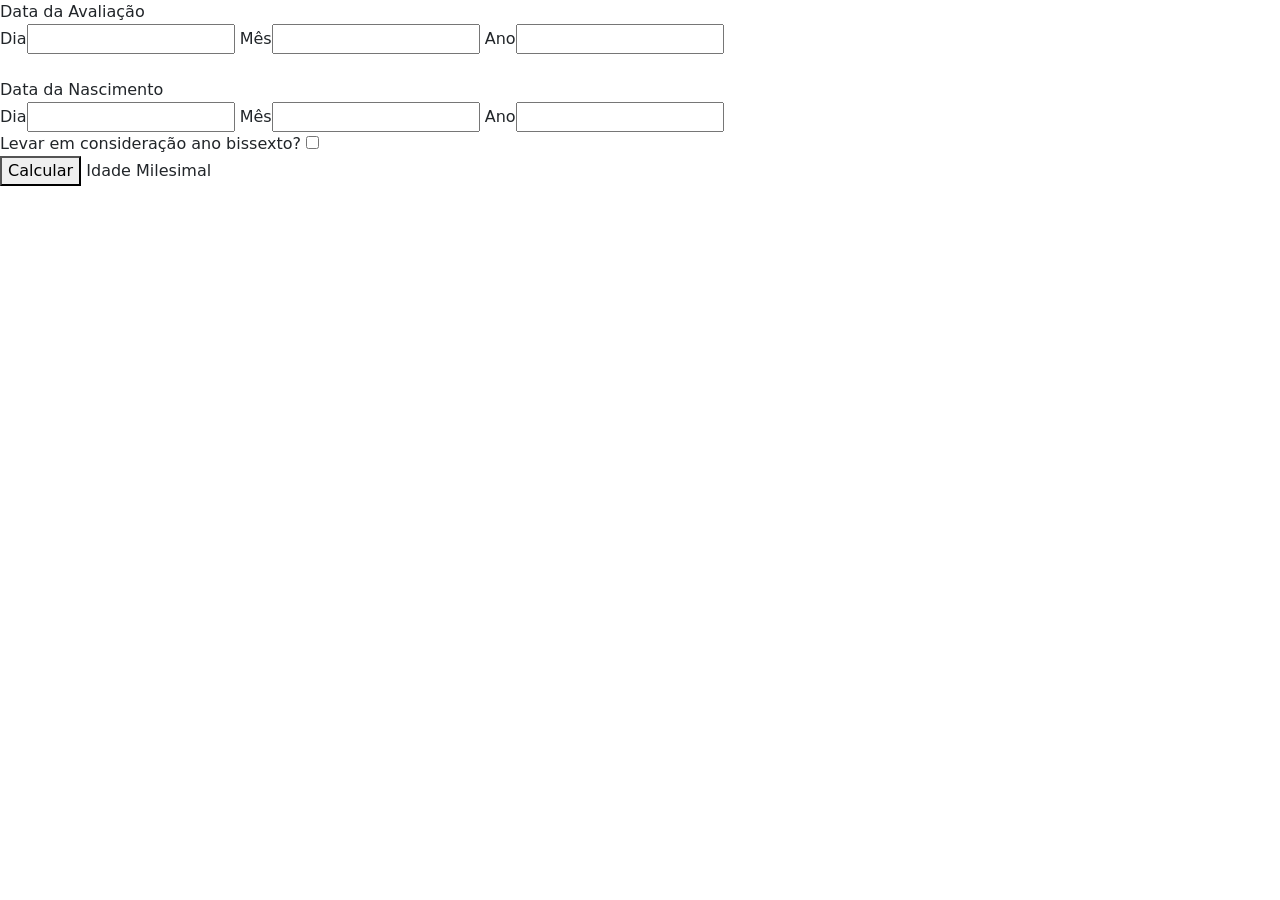
==== Miron/modulo-idade/idade.html @ f520bd17 "Versão inicial" ====
<!DOCTYPE html>
<html lang="pt-br">
<head>
    <meta charset="UTF-8">
    <meta name="viewport" content="width=device-width, initial-scale=1.0">
    <link rel="stylesheet" href="/style.css">
    <link href="https://cdn.jsdelivr.net/npm/bootstrap@5.3.8/dist/css/bootstrap.min.css" rel="stylesheet" integrity="sha384-sRIl4kxILFvY47J16cr9ZwB07vP4J8+LH7qKQnuqkuIAvNWLzeN8tE5YBujZqJLB" crossorigin="anonymous">
    <title>Miron</title>
</head>
<body>
    <header><span id="header-top"></span></header>
    <main>
        <form action="">
            <label for="">Data da Avaliação</label>
                <div>
                    <label for="">Dia</label><input id="dia-avaliacao" type="number">
                    <label for="">Mês</label><input id="mes-avaliacao" type="number">
                    <label for="">Ano</label><input id="ano-avaliacao" type="number">
                </div>
                <br>
            <label for="">Data da Nascimento</label>
                <div>
                    <label for="">Dia</label><input id="dia-nascimento" type="number">
                    <label for="">Mês</label><input id="mes-nascimento" type="number">
                    <label for="">Ano</label><input id="ano-nascimento" type="number">
                </div>
                <div class="bissexto">
                    <label for="ano-bissexto">Levar em consideração ano bissexto?</label>
                    <input id="ano-bissexto" type="checkbox">
                </div>
        </form>
        <button onclick="calcularIdade()">Calcular</button>
                <span>Idade Milesimal</span>
                <span id="idade-real"></span>
            </div>
        </div>
    </main>
</body>
<script src="/script.js"></script>
</html>
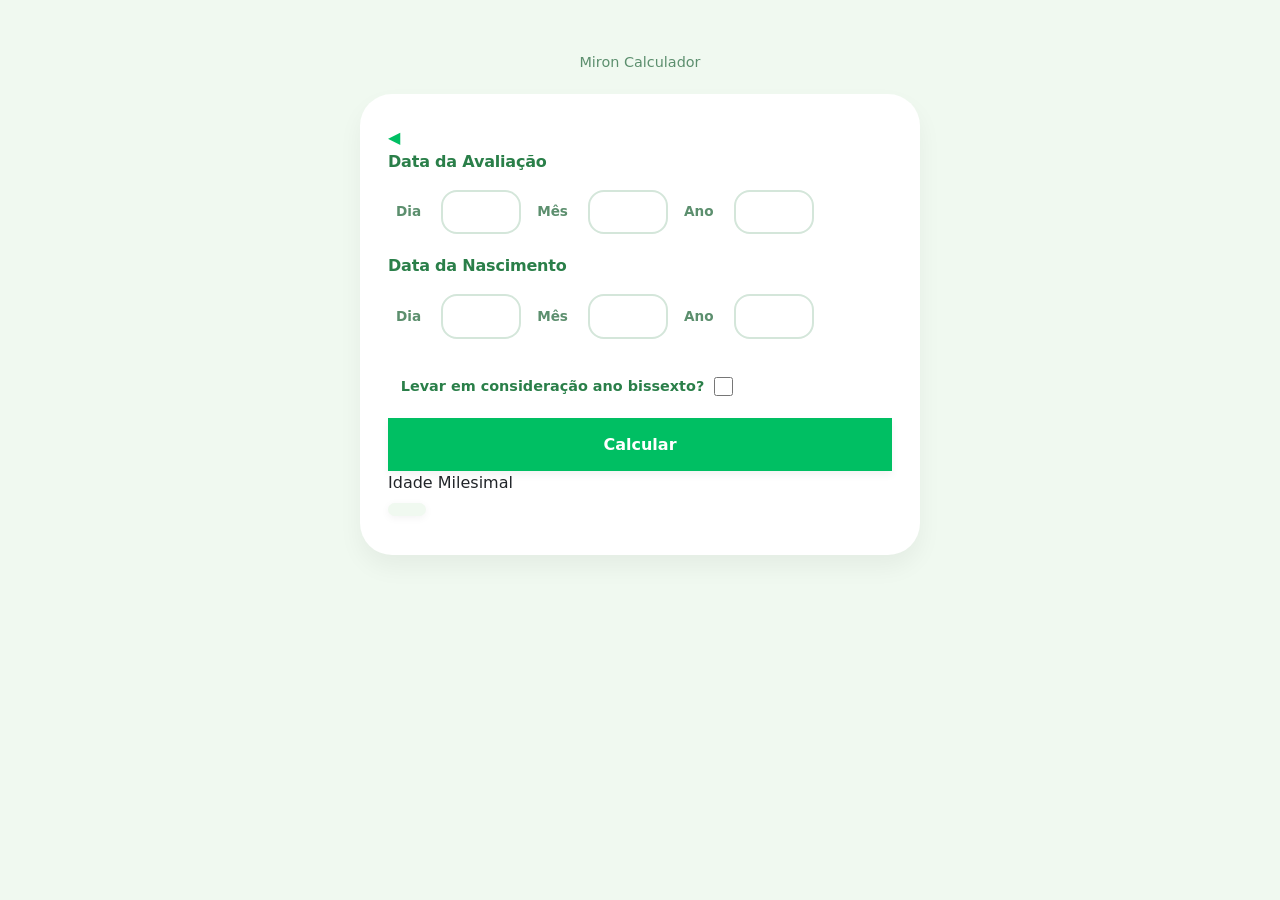
==== commit acc29932: "Versão 1.2 Adicionado módulo IMC corrigido" ====
--- a/Miron/modulo-idade/idade.html
+++ b/Miron/modulo-idade/idade.html
@@ -3,38 +3,45 @@
 <head>
     <meta charset="UTF-8">
     <meta name="viewport" content="width=device-width, initial-scale=1.0">
-    <link rel="stylesheet" href="/style.css">
+    <link rel="stylesheet" href="../style.css">
     <link href="https://cdn.jsdelivr.net/npm/bootstrap@5.3.8/dist/css/bootstrap.min.css" rel="stylesheet" integrity="sha384-sRIl4kxILFvY47J16cr9ZwB07vP4J8+LH7qKQnuqkuIAvNWLzeN8tE5YBujZqJLB" crossorigin="anonymous">
-    <title>Miron</title>
+    <title id="title"></title>
 </head>
-<body>
-    <header><span id="header-top"></span></header>
+<body id="body">
+    <header><a href="../index.html" id="header-top"></a></header>
     <main>
+        <a href="../index.html" id="botao-voltar">◀</a>
         <form action="">
             <label for="">Data da Avaliação</label>
-                <div>
-                    <label for="">Dia</label><input id="dia-avaliacao" type="number">
-                    <label for="">Mês</label><input id="mes-avaliacao" type="number">
-                    <label for="">Ano</label><input id="ano-avaliacao" type="number">
-                </div>
-                <br>
+            <div id="grupo-avaliacao">
+                <label for="dia-avaliacao">Dia</label>
+                <input id="dia-avaliacao" type="number">
+                <label for="mes-avaliacao">Mês</label>
+                <input id="mes-avaliacao" type="number">
+                <label for="ano-avaliacao">Ano</label>
+                <input id="ano-avaliacao" type="number">
+            </div>
+
             <label for="">Data da Nascimento</label>
-                <div>
-                    <label for="">Dia</label><input id="dia-nascimento" type="number">
-                    <label for="">Mês</label><input id="mes-nascimento" type="number">
-                    <label for="">Ano</label><input id="ano-nascimento" type="number">
-                </div>
-                <div class="bissexto">
-                    <label for="ano-bissexto">Levar em consideração ano bissexto?</label>
-                    <input id="ano-bissexto" type="checkbox">
-                </div>
+            <div id="grupo-nascimento">
+                <label for="dia-nascimento">Dia</label>
+                <input id="dia-nascimento" type="number">
+                <label for="mes-nascimento">Mês</label>
+                <input id="mes-nascimento" type="number">
+                <label for="ano-nascimento">Ano</label>
+                <input id="ano-nascimento" type="number">
+            </div>
+
+            <div id="grupo-bissexto" class="bissexto">
+                <label for="ano-bissexto">Levar em consideração ano bissexto?</label>
+                <input id="ano-bissexto" type="checkbox">
+            </div>
         </form>
+
         <button onclick="calcularIdade()">Calcular</button>
-                <span>Idade Milesimal</span>
-                <span id="idade-real"></span>
-            </div>
-        </div>
+        <span>Idade Milesimal</span><br>
+        <span id="idade-real" class="resultado"></span>
     </main>
 </body>
-<script src="/script.js"></script>
+<script src="../script.js"></script>
 </html>
--- a/Miron/style.css
+++ b/Miron/style.css
@@ -0,0 +1,242 @@
+/* ============================================
+   Estilos complementares – Paleta verde pastel
+   ============================================ */
+
+/* Corpo: fundo sólido, verde muito claro e fresco */
+#body {
+    background-color: #f0f9f0;   /* verde claríssimo, suave */
+    font-family: 'Poppins', 'Inter', system-ui, -apple-system, 'Segoe UI', Roboto, Helvetica, Arial, sans-serif;
+    padding: 2rem 1rem;
+    min-height: 100vh;
+}
+
+/* Container principal – cartão arredondado e leve */
+main {
+    background: #ffffff;
+    border-radius: 2rem;
+    box-shadow: 0 12px 24px rgba(0, 0, 0, 0.05);
+    max-width: 560px;
+    margin: 0 auto;
+    padding: 2rem 1.75rem;
+    transition: box-shadow 0.2s ease, transform 0.2s ease;
+}
+
+main:hover {
+    box-shadow: 0 18px 30px rgba(0, 0, 0, 0.08);
+    transform: translateY(-2px);
+}
+
+/* Títulos de seção – verde base */
+form > label {
+    font-weight: 700;
+    font-size: 1rem;
+    color: #2a7f49;              /* verde médio, base #00bf63 escurecido */
+    letter-spacing: -0.2px;
+    margin-bottom: 0.5rem;
+    display: block;
+}
+
+/* Grupos de inputs – fundo suave e arredondado */
+form div:not(.bissexto) {
+    display: flex;
+    gap: 1rem;
+    flex-wrap: wrap;
+    align-items: baseline;
+    margin-bottom: 0.75rem;
+    padding: 0.5rem;
+    border-radius: 1rem;
+}
+
+/* Labels dos campos – verde acinzentado pastel */
+form div:not(.bissexto) label {
+    font-size: 0.85rem;
+    font-weight: 600;
+    color: #5c8f6e;              /* verde acinzentado */
+    margin-right: 0.25rem;
+}
+
+/* Inputs numéricos – borda suave em verde pastel */
+input[type="number"] {
+    width: 5rem;
+    padding: 0.6rem 0.4rem;
+    border: 2px solid #d4e6da;    /* verde muito claro */
+    border-radius: 1rem;
+    font-size: 0.9rem;
+    font-family: inherit;
+    background: #ffffff;
+    transition: all 0.2s ease;
+    text-align: center;
+    -moz-appearance: textfield;
+    appearance: textfield;
+}
+
+input[type="number"]:focus {
+    border-color: #00bf63;         /* verde base */
+    box-shadow: 0 0 0 3px rgba(0, 191, 99, 0.15);
+    outline: none;
+    background: #ffffff;
+}
+input[type=number]::-webkit-inner-spin-button { 
+    -webkit-appearance: none; 
+}
+
+/* Checkbox – área destacada em verde suave */
+.bissexto {
+    display: flex;
+    align-items: center;
+    gap: 0.6rem;
+    margin: 1rem 0 0.5rem;
+    padding: 0.8rem;
+}
+
+.bissexto label {
+    font-size: 0.9rem;
+    font-weight: 600;
+    color: #2a7f49;               /* verde médio */
+    cursor: pointer;
+}
+
+input[type="checkbox"] {
+    width: 1.2rem;
+    height: 1.2rem;
+    accent-color: #00bf63;        /* verde base */
+    cursor: pointer;
+    margin: 0;
+    border-radius: 0.3rem;
+}
+
+/* Botão – verde base sólido */
+button {
+    width: 100%;
+    margin-top: 1.5rem;
+    padding: 0.9rem;
+    background-color: #00bf63;     /* verde base */
+    border: none;
+    border-radius: 2rem;
+    color: white;
+    font-weight: 700;
+    font-size: 1rem;
+    font-family: inherit;
+    cursor: pointer;
+    transition: background-color 0.2s ease, transform 0.1s ease;
+    box-shadow: 0 4px 8px rgba(0, 0, 0, 0.05);
+}
+
+button:hover {
+    background-color: #009c4f;      /* tom mais escuro e suave */
+    transform: scale(0.98);
+}
+
+button:active {
+    transform: scale(0.96);
+}
+
+/* Área de resultado – destaque verde */
+#header-top {
+    display: block;
+    text-align: center;
+    margin-top: 1.25rem;
+    margin-bottom: 1.25rem;
+    font-size: 0.9rem;
+    color: #5c8f6e;
+    text-decoration: none;
+    font-weight: 500;
+}
+#botao-voltar{
+    text-decoration: none; 
+    color: #00bf63;
+}
+
+.resultado {
+    font-weight: 800;
+    font-size: 2rem;
+    color: #00bf63;                /* verde base */
+    background: #f0f9f0;
+    display: inline-block;
+    padding: 0.4rem 1.2rem;
+    border-radius: 3rem;
+    margin-top: 0.5rem;
+    letter-spacing: -0.5px;
+    box-shadow: 0 2px 8px rgba(0,0,0,0.05);
+    transition: transform 0.2s ease;
+}
+
+.resultado:hover {
+    transform: scale(1.02);
+}
+
+/* Responsividade */
+@media (max-width: 480px) {
+    main {
+        padding: 1.5rem;
+    }
+
+    form div:not(.bissexto) {
+        gap: 0.75rem;
+    }
+
+    input[type="number"] {
+        width: 4.2rem;
+        padding: 0.5rem 0.2rem;
+    }
+}
+
+/* ============================================
+   Página de módulos – versão com verde pastel
+   ============================================ */
+
+#modulos-container {
+    text-align: center;
+}
+
+#modulos-titulo span {
+    font-size: 1.8rem;
+    font-weight: 700;
+    color: #2a7f49;
+    display: block;
+    margin-bottom: 1.5rem;
+    letter-spacing: -0.5px;
+}
+
+#lista-modulos {
+    display: flex;
+    flex-direction: column;
+    gap: 1.2rem;
+    align-items: stretch;
+}
+
+.modulo-div {
+    background: #fefef7;
+    border: 2px solid #d4e6da;
+    border-radius: 2rem;
+    transition: all 0.2s ease;
+    overflow: hidden;
+}
+
+.modulo-div a {
+    display: block;
+    padding: 1rem;
+    text-decoration: none;
+    font-weight: 600;
+    color: #00bf63;
+    font-size: 1.1rem;
+    border-radius: inherit;
+    transition: background 0.2s ease;
+}
+
+.modulo-div:hover {
+    background: #f0f9f0;
+    border-color: #00bf63;
+    transform: translateY(-3px);
+    box-shadow: 0 8px 16px rgba(0, 0, 0, 0.05);
+}
+
+.modulo-div a:hover {
+    color: #009c4f;
+}
+#rodape {
+    text-align: end;
+    margin-top: 30px;
+    margin-bottom: -10px;
+    font-size: 12px;
+}
